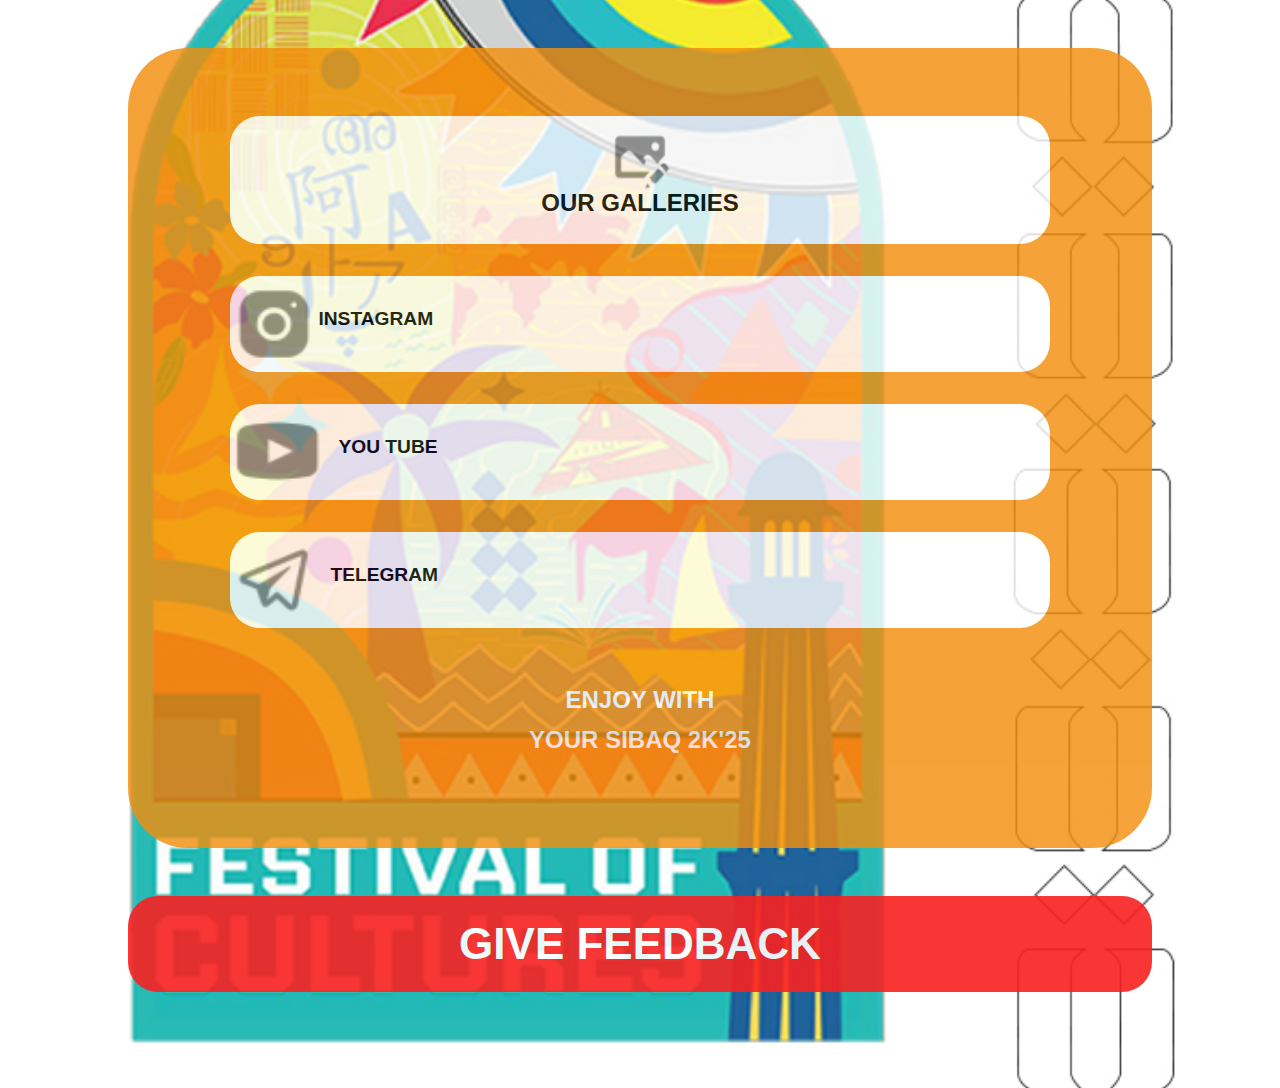
==== second.html @ 9a49fd7d "test" ====
<!DOCTYPE html>
<html lang="en">

<head>
    <meta charset="UTF-8">
    <meta name="viewport" content="width=device-width, initial-scale=1.0">
    <title>Document</title>
    <link rel="stylesheet" href="second.css">
</head>

<body>
    <div class="main-container"><br><br>
        <a href="https://t.me/sibaqkochi">
            <div class="gallery"><img src="asset/Edit Image.png" alt="">
                <h1>OUR GALLERIES</h1>
            </div>
        </a>
        <a href="https://www.instagram.com/sibaq_kochi/">
            <div class="instagram"><img src="asset/Instagram (1).png" alt="">
                <h1>INSTAGRAM</h1>
            </div>
        </a>
        <a href="https://www.youtube.com/@hudaahia">
            <div class="youtube"><img src="asset/YouTube.png" alt="">
                <h1>YOU TUBE</h1>
            </div>
        </a>
        <a href="https://t.me/sibaqkochi">
            <div class="telegram"><img src="asset/Telegram App.png" alt="">
                <h1>TELEGRAM</h1>
            </div><br><br>
        </a>
        <h1 class="enjoy">ENJOY WITH</h1>
        <h1 class="your-sibaq">YOUR SIBAQ 2K'25</h1>


    </div>
    <a href="https://forms.gle/neQ3nSFd3F39Dc6ZA">

        <div class="review">GIVE FEEDBACK</div>
    </a>
</body>

</html>
---- second.css ----
*{
    margin: 0;
    padding: 0;
    text-decoration: none;
    color: #000;
    font-family: Verdana, Geneva, Tahoma, sans-serif;

}
body{
    background-image: url(asset/STICKER.jpg);
    background-repeat: no-repeat;
    background-size: cover;
    height: 65rem;
    background-position: center;  
    opacity: 0.9; 

}
.main-container{
    /* background-image: url(asset/Rectangle\ 3.png); */
    width: 80% ;
    height: 50rem;
    margin: auto;margin-top: 3rem;
    opacity: 0.9;
    border-radius: 60px;
    background-color: rgb(243, 143, 13);
    /* background-repeat: no-repeat;
    background-position: center; */

}
.gallery{
    width: 80%;
    margin: auto;
    background-color: white;
    height: 8rem;
    align-items: center;
    display: flex;
    flex-direction: column;
    font-size: 1.2rem;
    margin-top: 2rem;
    margin-top: rem;
    border-radius: 30px;
}
.gallery h1{
    font-size: 1.5rem;
}
.gallery img{
    margin-top: 9px;
    width: 4rem;
    height: 4rem;
    
}
.instagram{
    display: flex;
    background-color: white;
    width: 80%;
    margin: auto;
    margin-top: 2rem;
    border-radius: 30px;
    height: 6rem;
}
.instagram img{
    width: 5.5rem;
   

}
.instagram h1{
    margin-top: 2rem;
    font-size: 1.2rem;
   
}

.youtube{
    display: flex;
    background-color: white;
    width: 80%;
    margin: auto;
    margin-top: 2rem;
    border-radius: 30px;
    height: 6rem;
}
.youtube img{
    width: 6rem;
    height: 90px;
    margin-top: 2px;

}
.youtube h1{
    margin-top: 2rem;
    font-size: 1.2rem;
    margin-left: 12px;
}

.telegram{
    display: flex;
    background-color: white;
    width: 80%;
    margin: auto;
    margin-top: 2rem;
    border-radius: 30px;
    height: 6rem;
}
.telegram img{
    width: 5.5rem;
   
}
.telegram h1{
    margin-top: 2rem;
    font-size: 1.2rem;
    margin-left: 12px;
}
.enjoy{
    color: white;
    margin-top: 22px;
    text-align: center;
    font-size: 1.5rem;
}
.your-sibaq{
    color: white;
    text-align: center;
    margin-top: 12px;
    font-size: 1.5rem;
}
.review{
    width: 80%;
    background-color: rgb(248, 33, 33);
    height: 6rem;
    text-align: center;
    margin: auto;
    margin-top: 3rem;
    border-radius: 30PX;
    font-size: 44PX;
    font-weight: 800;
    display: flex;
    justify-content: center;
    align-items: center;
    color: white;
}
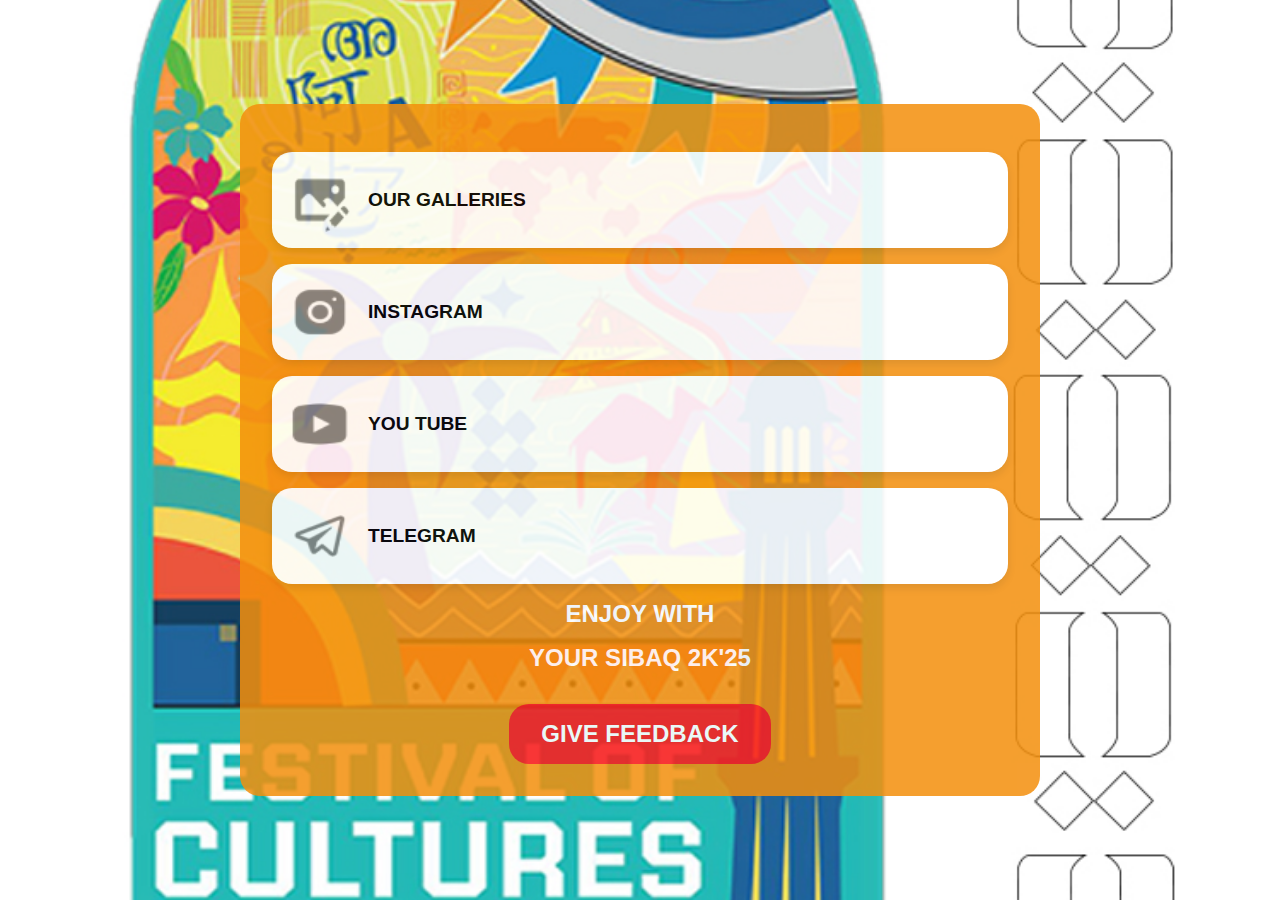
==== commit 9b36a423: "updated responsive" ====
--- a/second.html
+++ b/second.html
@@ -4,41 +4,40 @@
 <head>
     <meta charset="UTF-8">
     <meta name="viewport" content="width=device-width, initial-scale=1.0">
-    <title>Document</title>
+    <title>Sibaq 2K'25</title>
     <link rel="stylesheet" href="second.css">
 </head>
 
 <body>
-    <div class="main-container"><br><br>
+    <div class="main-container">
         <a href="https://t.me/sibaqkochi">
-            <div class="gallery"><img src="asset/Edit Image.png" alt="">
+            <div class="card">
+                <img src="asset/Edit Image.png" alt="Gallery">
                 <h1>OUR GALLERIES</h1>
             </div>
         </a>
         <a href="https://www.instagram.com/sibaq_kochi/">
-            <div class="instagram"><img src="asset/Instagram (1).png" alt="">
+            <div class="card">
+                <img src="asset/Instagram (1).png" alt="Instagram">
                 <h1>INSTAGRAM</h1>
             </div>
         </a>
         <a href="https://www.youtube.com/@hudaahia">
-            <div class="youtube"><img src="asset/YouTube.png" alt="">
+            <div class="card">
+                <img src="asset/YouTube.png" alt="YouTube">
                 <h1>YOU TUBE</h1>
             </div>
         </a>
         <a href="https://t.me/sibaqkochi">
-            <div class="telegram"><img src="asset/Telegram App.png" alt="">
+            <div class="card">
+                <img src="asset/Telegram App.png" alt="Telegram">
                 <h1>TELEGRAM</h1>
-            </div><br><br>
+            </div>
         </a>
         <h1 class="enjoy">ENJOY WITH</h1>
         <h1 class="your-sibaq">YOUR SIBAQ 2K'25</h1>
-
-
+        <a href="https://forms.gle/neQ3nSFd3F39Dc6ZA" class="feedback-btn">GIVE FEEDBACK</a>
     </div>
-    <a href="https://forms.gle/neQ3nSFd3F39Dc6ZA">
-
-        <div class="review">GIVE FEEDBACK</div>
-    </a>
 </body>
 
-</html>+</html>
--- a/second.css
+++ b/second.css
@@ -1,138 +1,97 @@
-*{
+/* General Reset */
+* {
     margin: 0;
     padding: 0;
     text-decoration: none;
     color: #000;
     font-family: Verdana, Geneva, Tahoma, sans-serif;
-
-}
-body{
-    background-image: url(asset/STICKER.jpg);
-    background-repeat: no-repeat;
-    background-size: cover;
-    height: 65rem;
-    background-position: center;  
-    opacity: 0.9; 
-
-}
-.main-container{
-    /* background-image: url(asset/Rectangle\ 3.png); */
-    width: 80% ;
-    height: 50rem;
-    margin: auto;margin-top: 3rem;
-    opacity: 0.9;
-    border-radius: 60px;
-    background-color: rgb(243, 143, 13);
-    /* background-repeat: no-repeat;
-    background-position: center; */
-
-}
-.gallery{
-    width: 80%;
-    margin: auto;
-    background-color: white;
-    height: 8rem;
-    align-items: center;
-    display: flex;
-    flex-direction: column;
-    font-size: 1.2rem;
-    margin-top: 2rem;
-    margin-top: rem;
-    border-radius: 30px;
-}
-.gallery h1{
-    font-size: 1.5rem;
-}
-.gallery img{
-    margin-top: 9px;
-    width: 4rem;
-    height: 4rem;
-    
-}
-.instagram{
-    display: flex;
-    background-color: white;
-    width: 80%;
-    margin: auto;
-    margin-top: 2rem;
-    border-radius: 30px;
-    height: 6rem;
-}
-.instagram img{
-    width: 5.5rem;
-   
-
-}
-.instagram h1{
-    margin-top: 2rem;
-    font-size: 1.2rem;
-   
+    box-sizing: border-box;
 }
 
-.youtube{
-    display: flex;
-    background-color: white;
-    width: 80%;
-    margin: auto;
-    margin-top: 2rem;
-    border-radius: 30px;
-    height: 6rem;
-}
-.youtube img{
-    width: 6rem;
-    height: 90px;
-    margin-top: 2px;
-
-}
-.youtube h1{
-    margin-top: 2rem;
-    font-size: 1.2rem;
-    margin-left: 12px;
-}
-
-.telegram{
-    display: flex;
-    background-color: white;
-    width: 80%;
-    margin: auto;
-    margin-top: 2rem;
-    border-radius: 30px;
-    height: 6rem;
-}
-.telegram img{
-    width: 5.5rem;
-   
-}
-.telegram h1{
-    margin-top: 2rem;
-    font-size: 1.2rem;
-    margin-left: 12px;
-}
-.enjoy{
-    color: white;
-    margin-top: 22px;
-    text-align: center;
-    font-size: 1.5rem;
-}
-.your-sibaq{
-    color: white;
-    text-align: center;
-    margin-top: 12px;
-    font-size: 1.5rem;
-}
-.review{
-    width: 80%;
-    background-color: rgb(248, 33, 33);
-    height: 6rem;
-    text-align: center;
-    margin: auto;
-    margin-top: 3rem;
-    border-radius: 30PX;
-    font-size: 44PX;
-    font-weight: 800;
+/* Body Styles */
+body {
+    background: url(./asset/STICKER.jpg) no-repeat center;
+    background-size: cover;
+    height: 100vh;
     display: flex;
     justify-content: center;
     align-items: center;
-    color: white;
+    opacity: 0.9;
 }
 
+/* Main Container */
+.main-container {
+    width: 90%;
+    max-width: 800px;
+    background: rgba(243, 143, 13, 0.95);
+    padding: 2rem;
+    border-radius: 20px;
+    text-align: center;
+}
+
+/* Cards */
+.card {
+    background: #fff;
+    margin: 1rem 0;
+    padding: 1rem;
+    border-radius: 20px;
+    display: flex;
+    align-items: center;
+    justify-content: space-between;
+    box-shadow: 0 4px 8px rgba(0, 0, 0, 0.1);
+}
+
+.card img {
+    width: 4rem;
+    height: 4rem;
+}
+
+.card h1 {
+    font-size: 1.2rem;
+    margin-left: 1rem;
+    flex: 1;
+    text-align: left;
+}
+
+/* Text Styles */
+.enjoy, .your-sibaq {
+    color: #fff;
+    margin: 1rem 0;
+    font-size: 1.5rem;
+}
+
+/* Feedback Button */
+.feedback-btn {
+    display: inline-block;
+    margin-top: 1rem;
+    padding: 1rem 2rem;
+    background: rgb(248, 33, 33);
+    color: #fff;
+    font-size: 1.5rem;
+    font-weight: bold;
+    border-radius: 20px;
+    text-align: center;
+    transition: background 0.3s ease-in-out;
+}
+
+.feedback-btn:hover {
+    background: rgb(200, 0, 0);
+}
+
+/* Responsive Design */
+@media (max-width: 768px) {
+    .card {
+        flex-direction: column;
+        text-align: center;
+    }
+
+    .card h1 {
+        margin-left: 0;
+        margin-top: 0.5rem;
+    }
+
+    .feedback-btn {
+        font-size: 1.2rem;
+        padding: 0.8rem 1.5rem;
+    }
+}
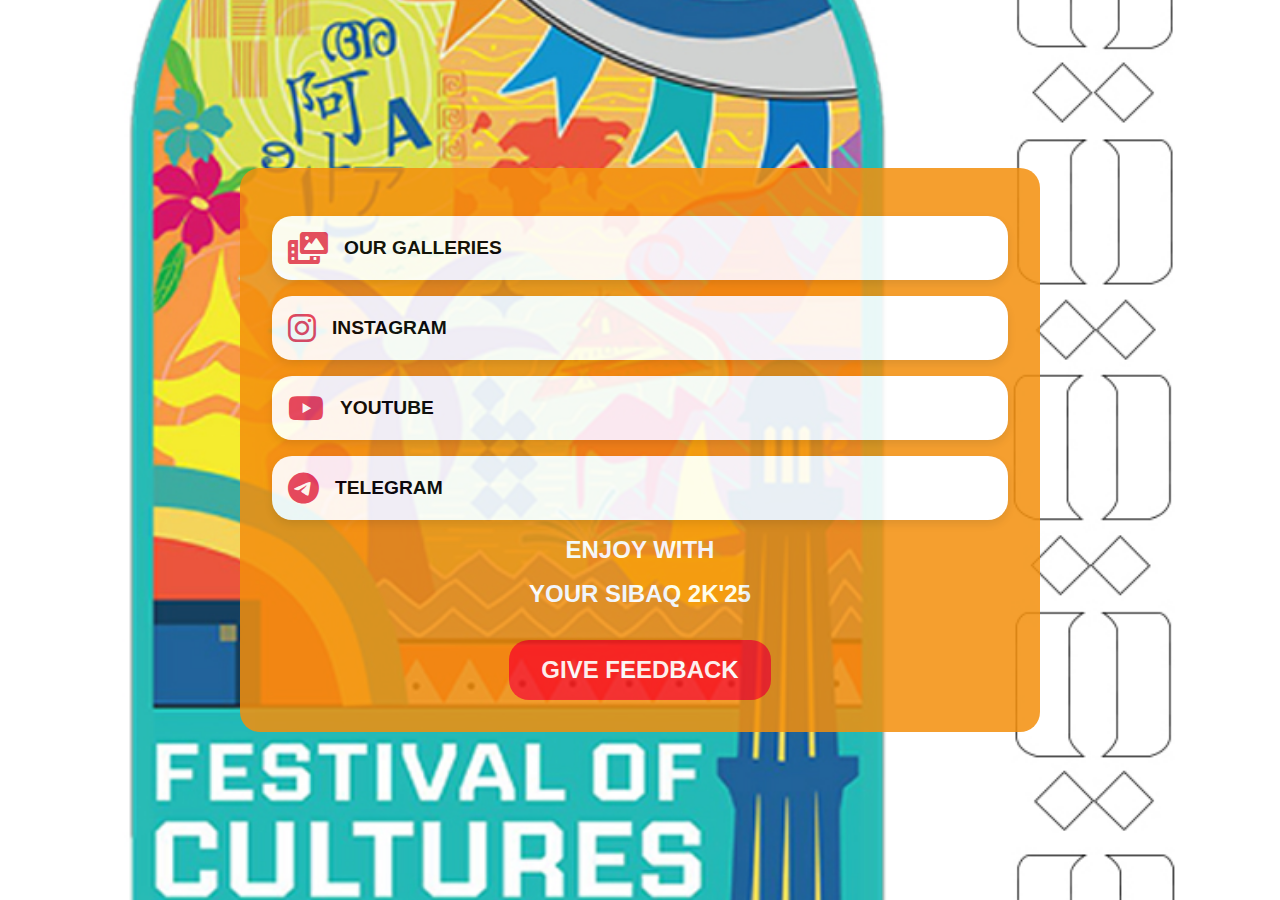
==== commit 9c765254: "updated fab icons" ====
--- a/second.html
+++ b/second.html
@@ -6,31 +6,34 @@
     <meta name="viewport" content="width=device-width, initial-scale=1.0">
     <title>Sibaq 2K'25</title>
     <link rel="stylesheet" href="second.css">
+    <link href="https://cdnjs.cloudflare.com/ajax/libs/font-awesome/6.0.0-beta3/css/all.min.css" rel="stylesheet">
+
 </head>
 
 <body>
     <div class="main-container">
         <a href="https://t.me/sibaqkochi">
             <div class="card">
-                <img src="asset/Edit Image.png" alt="Gallery">
+                <i class="fa-solid fa-photo-film"></i>
                 <h1>OUR GALLERIES</h1>
             </div>
         </a>
         <a href="https://www.instagram.com/sibaq_kochi/">
             <div class="card">
-                <img src="asset/Instagram (1).png" alt="Instagram">
+                <i class="fab fa-instagram"></i>
+               
                 <h1>INSTAGRAM</h1>
             </div>
         </a>
         <a href="https://www.youtube.com/@hudaahia">
             <div class="card">
-                <img src="asset/YouTube.png" alt="YouTube">
-                <h1>YOU TUBE</h1>
+                <i class="fab fa-youtube"></i>
+                <h1>YOUTUBE</h1>
             </div>
         </a>
         <a href="https://t.me/sibaqkochi">
             <div class="card">
-                <img src="asset/Telegram App.png" alt="Telegram">
+                <i class="fab fa-telegram"></i>
                 <h1>TELEGRAM</h1>
             </div>
         </a>
--- a/second.css
+++ b/second.css
@@ -41,11 +41,14 @@
     box-shadow: 0 4px 8px rgba(0, 0, 0, 0.1);
 }
 
-.card img {
+/* .card img {
     width: 4rem;
     height: 4rem;
+} */
+.card i {
+    font-size: 2rem;
+    color: #E4405F; /* Instagram pink */
 }
-
 .card h1 {
     font-size: 1.2rem;
     margin-left: 1rem;
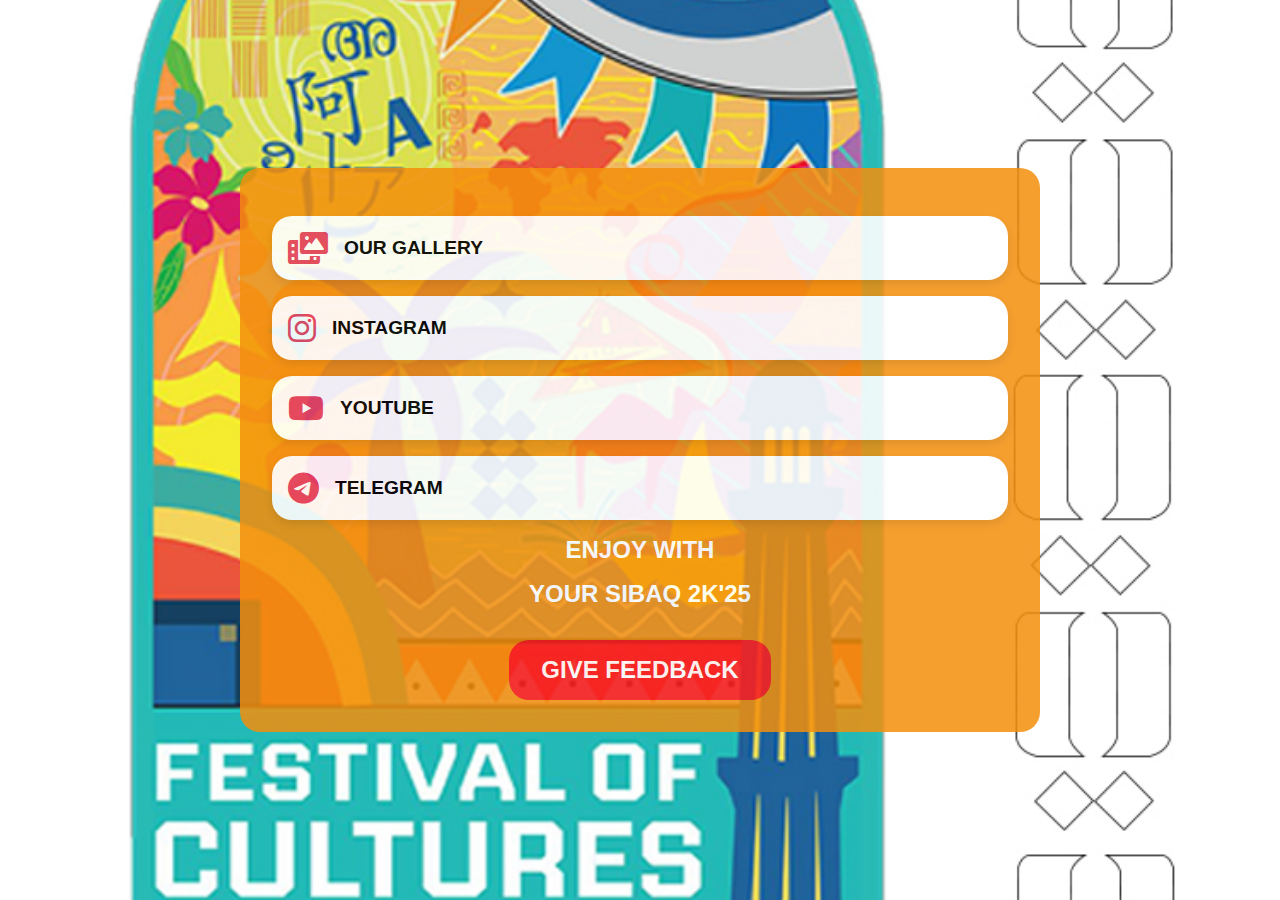
==== commit b4fb87e4: "gallery" ====
--- a/second.html
+++ b/second.html
@@ -15,7 +15,7 @@
         <a href="https://t.me/sibaqkochi">
             <div class="card">
                 <i class="fa-solid fa-photo-film"></i>
-                <h1>OUR GALLERIES</h1>
+                <h1>OUR GALLERY</h1>
             </div>
         </a>
         <a href="https://www.instagram.com/sibaq_kochi/">
